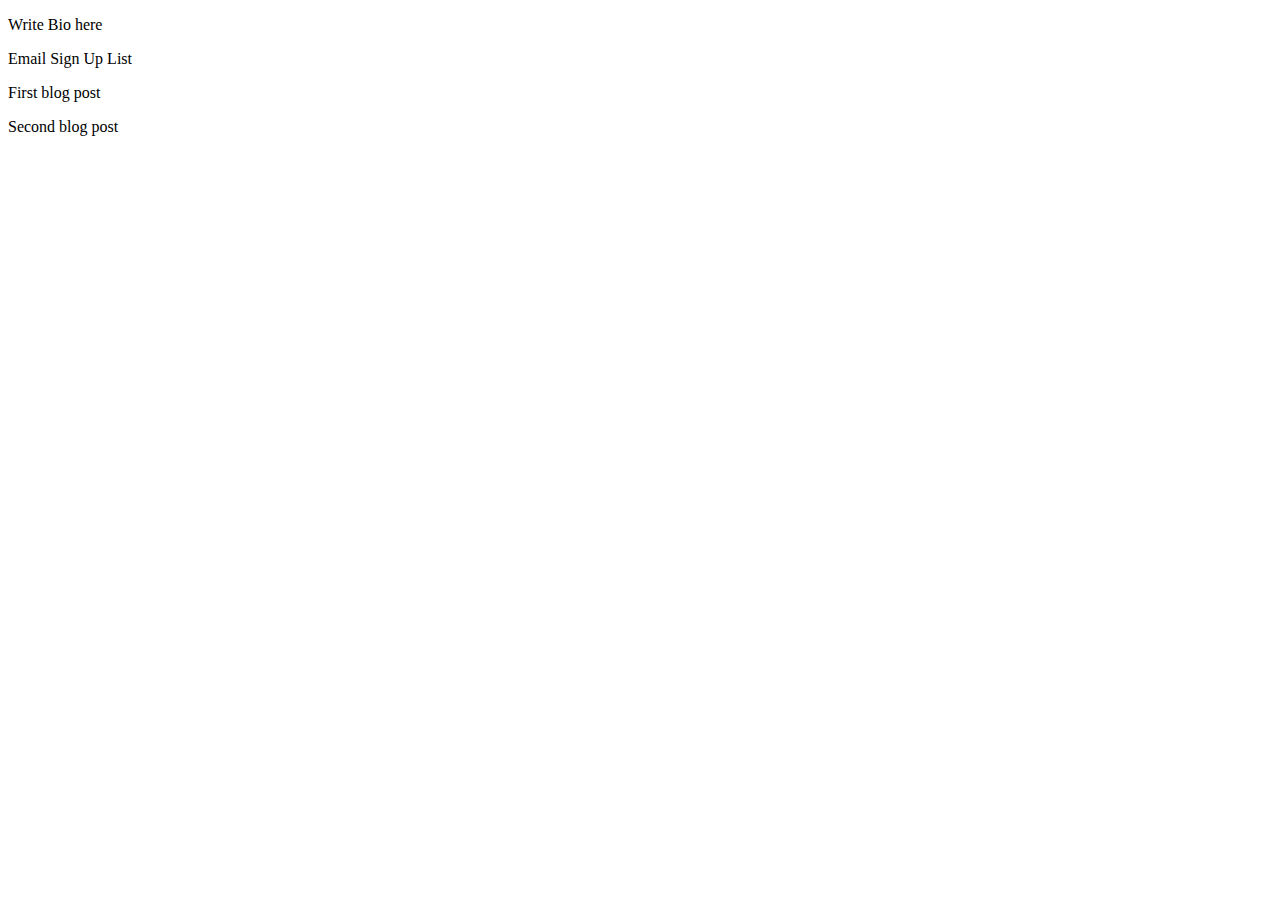
==== index.html @ a48d9d2a "base html and files" ====
<!DOCTYPE html>
<html>
    <head>
        <meta charset="utf-8" />
     <title>Personal Blog</title>
        <meta name="description" content="Blog"/>
    </head>
    <body>
        <div class="sidebar">
            <div class="bio">
                <p>Write Bio here</p>
            </div>
            <div class="emailList">
                Email Sign Up List
            </div>
        </div>
        <div class="content">
            <div class="post">
            <p>First blog post</p>
            </div>
            <div class="post">
            <p>Second blog post</p>
            </div>
        </div>
    </body>
    <footer>
    </footer>
</html>
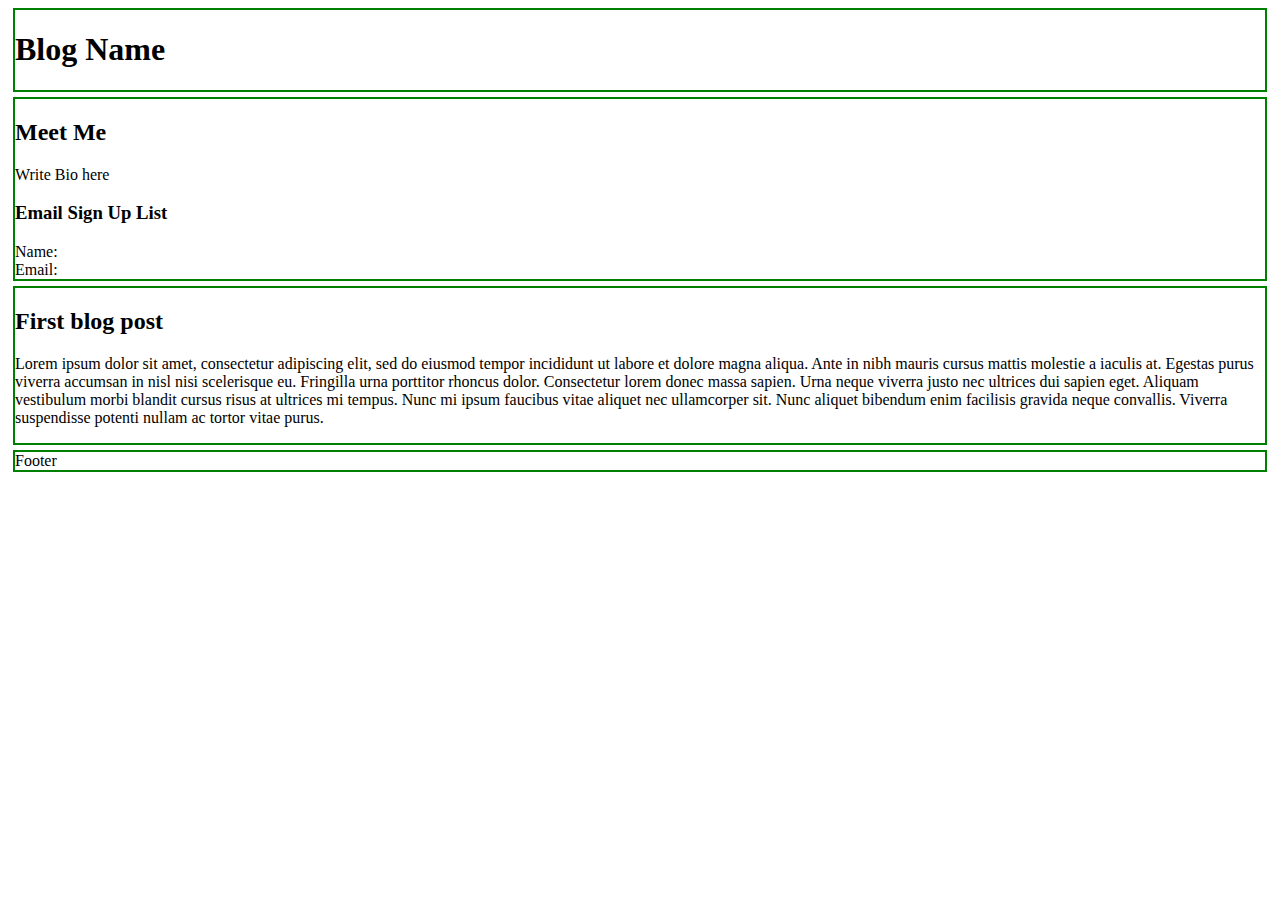
==== commit 64262ad8: "more base html and some css styling to see sections better" ====
--- a/index.html
+++ b/index.html
@@ -2,27 +2,32 @@
 <html>
     <head>
         <meta charset="utf-8" />
+        <link rel="stylesheet" href="main.css">
      <title>Personal Blog</title>
         <meta name="description" content="Blog"/>
     </head>
     <body>
+        <header>
+            <h1>Blog Name</h1>
+        </header>
         <div class="sidebar">
             <div class="bio">
+                <h2>Meet Me</h2>
                 <p>Write Bio here</p>
             </div>
             <div class="emailList">
-                Email Sign Up List
+                <h3>Email Sign Up List</h3>
+                Name:<br>
+                Email:
             </div>
         </div>
         <div class="content">
             <div class="post">
-            <p>First blog post</p>
-            </div>
-            <div class="post">
-            <p>Second blog post</p>
+            <h2>First blog post</h2>
+            <p>Lorem ipsum dolor sit amet, consectetur adipiscing elit, sed do eiusmod tempor incididunt ut labore et dolore magna aliqua. Ante in nibh mauris cursus mattis molestie a iaculis at. Egestas purus viverra accumsan in nisl nisi scelerisque eu. Fringilla urna porttitor rhoncus dolor. Consectetur lorem donec massa sapien. Urna neque viverra justo nec ultrices dui sapien eget. Aliquam vestibulum morbi blandit cursus risus at ultrices mi tempus. Nunc mi ipsum faucibus vitae aliquet nec ullamcorper sit. Nunc aliquet bibendum enim facilisis gravida neque convallis. Viverra suspendisse potenti nullam ac tortor vitae purus.</p>
             </div>
         </div>
     </body>
-    <footer>
+    <footer> Footer
     </footer>
 </html>--- a/main.css
+++ b/main.css
@@ -0,0 +1,17 @@
+header{
+    border: 2px solid green;
+    margin:5px;
+}
+.sidebar{
+    border: 2px solid green;
+    margin:5px;
+}
+.content{
+    border: 2px solid green;
+    margin:5px;
+}
+footer{
+    border: 2px solid green;
+    margin:5px;
+
+}
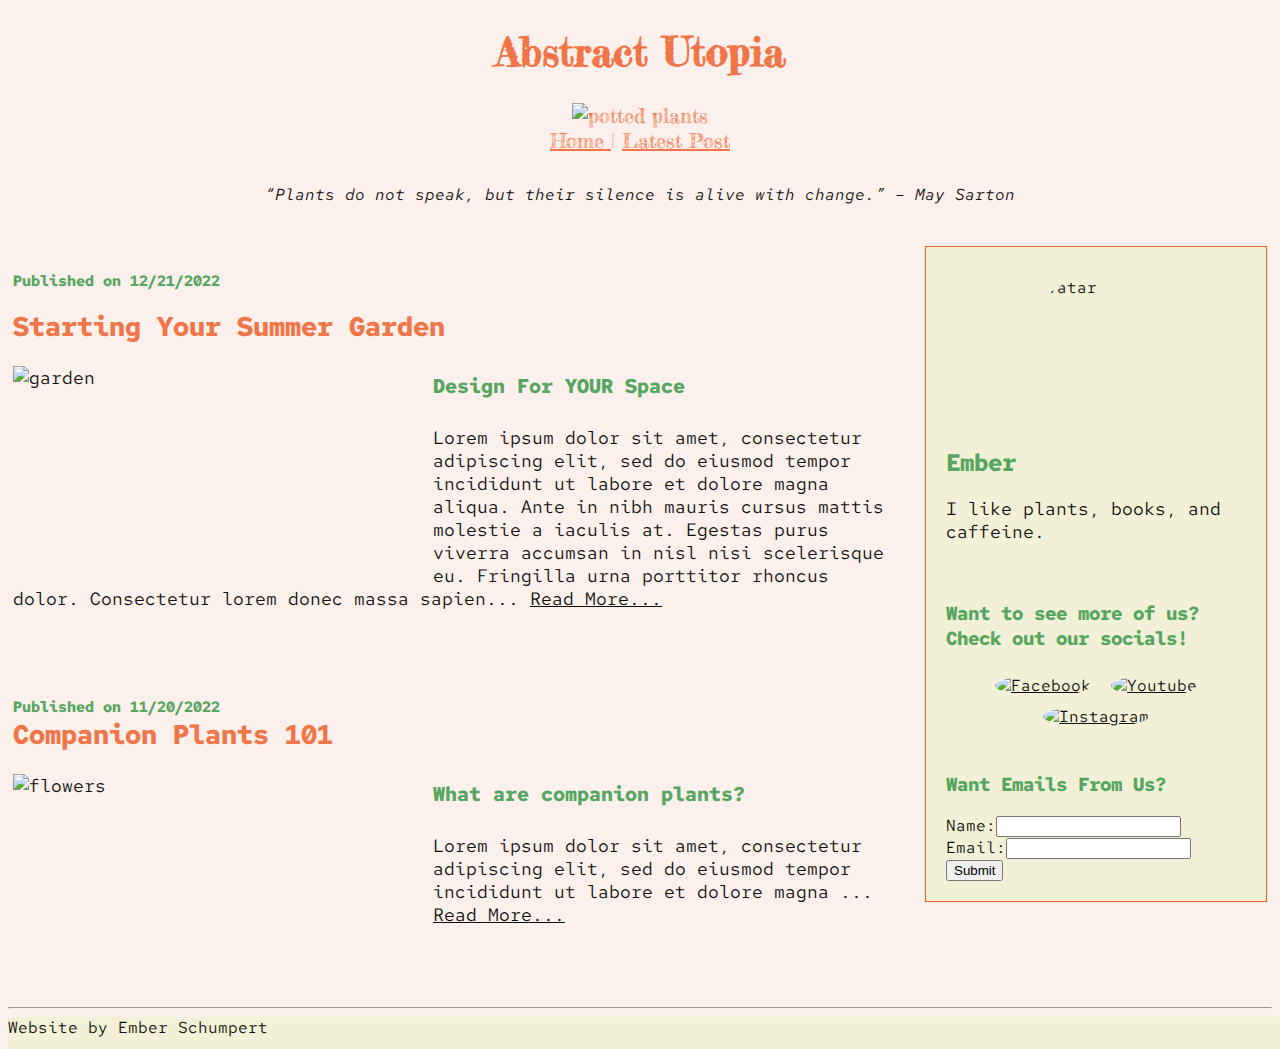
==== commit 4358b522: "css folder, extra flex,increased mobile responsiveness" ====
--- a/index.html
+++ b/index.html
@@ -1,33 +1,88 @@
 <!DOCTYPE html>
 <html>
-    <head>
-        <meta charset="utf-8" />
-        <link rel="stylesheet" href="main.css">
-     <title>Personal Blog</title>
-        <meta name="description" content="Blog"/>
-    </head>
-    <body>
-        <header>
-            <h1>Blog Name</h1>
-        </header>
+
+<head>
+    <meta charset="utf-8" />
+    <meta name="viewport" content="width=device-width, initial-scale=1" />
+    <link rel="stylesheet" href="css/main.css">
+
+    <title>Abstract Utopia</title>
+    <meta name="description" content="Blog" />
+</head>
+
+<body>
+    <header>
+        <div class="inner">
+            <h1>Abstract Utopia</h1>
+            <img class="banner" src="img/banner.png" alt="potted plants">
+            <div class="nav"><a href=index.html> Home </a> |
+                <a href=blog_post.html>Latest Post</a>
+            </div>
+        </div>
+    </header>
+
+    <div class="sitequote">
+        <blockquote cite:"https://www.quoteambition.com/plant-quotes/">“Plants do not speak, but their silence is alive
+            with change.” – May Sarton</blockquote>
+    </div>
+    <div class="container">
         <div class="sidebar">
-            <div class="bio">
-                <h2>Meet Me</h2>
-                <p>Write Bio here</p>
+            <div class="photo">
+                <img id="avatar" src="img/avatar.jpg" alt="avatar">
             </div>
+            <h2>Ember</h2>
+            <p>I like plants, books, and caffeine.</p>
+            <br>
+            <h3>Want to see more of us? Check out our socials!</h3>
+            <div class="socials">
+                <a href="http://facebook.com/"><img class="icons" src="img/fb.png" alt="Facebook"></a>
+                <a href="http://youtube.com/"><img class="icons" src="img/youtube.png" alt="Youtube"></a>
+                <a href="http://instagram.com/"><img class="icons" src="img/insta.png" alt="Instagram"></a>
+            </div>
+            <br>
             <div class="emailList">
-                <h3>Email Sign Up List</h3>
-                Name:<br>
-                Email:
+                <h3>Want Emails From Us?</h3>
+                Name:<input type:"text"><br>
+                Email:<input type:"text"><br>
+                <button type="submit">Submit</button>
+
             </div>
         </div>
         <div class="content">
             <div class="post">
-            <h2>First blog post</h2>
-            <p>Lorem ipsum dolor sit amet, consectetur adipiscing elit, sed do eiusmod tempor incididunt ut labore et dolore magna aliqua. Ante in nibh mauris cursus mattis molestie a iaculis at. Egestas purus viverra accumsan in nisl nisi scelerisque eu. Fringilla urna porttitor rhoncus dolor. Consectetur lorem donec massa sapien. Urna neque viverra justo nec ultrices dui sapien eget. Aliquam vestibulum morbi blandit cursus risus at ultrices mi tempus. Nunc mi ipsum faucibus vitae aliquet nec ullamcorper sit. Nunc aliquet bibendum enim facilisis gravida neque convallis. Viverra suspendisse potenti nullam ac tortor vitae purus.</p>
+                <h5>Published on 12/21/2022</h5>
+                <div class="mobile">
+                    <hr>
+                </div>
+                <p>
+                <h2>Starting Your Summer Garden</h2>
+                <img class="preview" src="img/garden.jpg" alt="garden">
+                <h4>Design For YOUR Space</h4>
+                Lorem ipsum dolor sit amet, consectetur adipiscing elit, sed do eiusmod tempor incididunt ut
+                labore et dolore magna aliqua. Ante in nibh mauris cursus mattis molestie a iaculis at. Egestas
+                purus viverra accumsan in nisl nisi scelerisque eu. Fringilla urna porttitor rhoncus dolor.
+                Consectetur lorem donec massa sapien... <a href=blog_post.html>Read More...</a></p>
+                <br>
+            </div>
+            <br>
+            <div class="post">
+                <h5>Published on 11/20/2022</h5>
+                <div class="mobile">
+                    <hr>
+                </div>
+                <h2>Companion Plants 101</h2>
+                <img class="preview" src="img/garden2.jpeg" alt="flowers">
+                <p>
+                <h4>What are companion plants?</h4>
+                Lorem ipsum dolor sit amet, consectetur adipiscing elit, sed do eiusmod tempor incididunt ut
+                labore et dolore magna ... <a href=blog_post.html>Read More...</a>
+                </p>
             </div>
         </div>
-    </body>
-    <footer> Footer
-    </footer>
+    </div>
+</body>
+<hr>
+<footer> Website by Ember Schumpert
+</footer>
+
 </html>--- a/css/main.css
+++ b/css/main.css
@@ -0,0 +1,2 @@
+@import url('https://fonts.googleapis.com/css2?family=Fredericka+the+Great&family=Red+Hat+Mono:ital,wght@0,300;0,500;1,400&display=swap');
+@import url('mainstyle.css');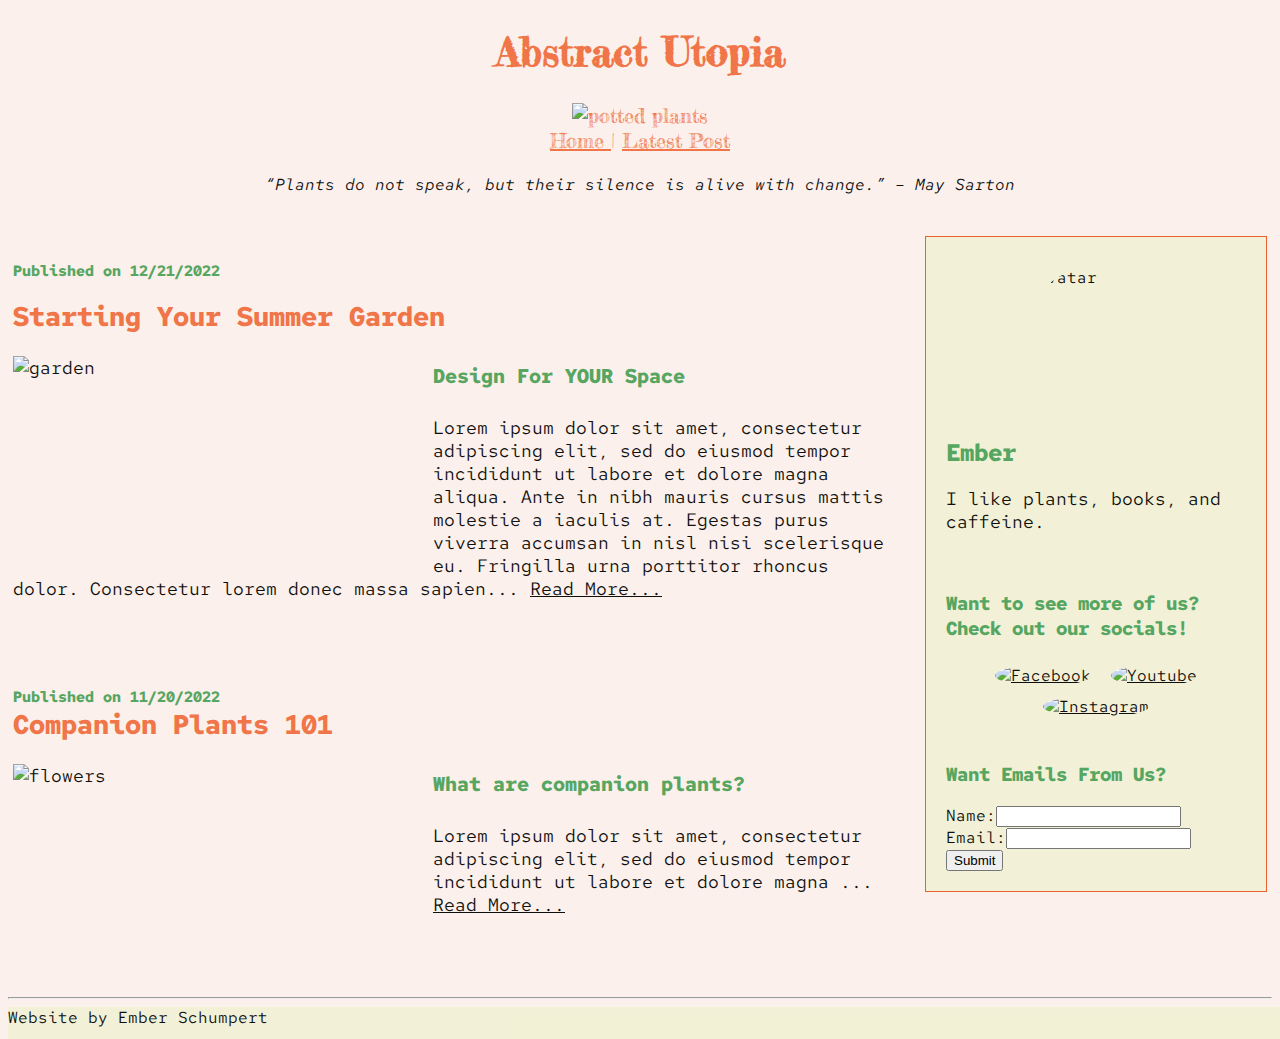
==== commit 0e4e4245: "Increased responsiveness for medium size devices" ====
--- a/index.html
+++ b/index.html
@@ -12,12 +12,11 @@
 
 <body>
     <header>
-        <div class="inner">
-            <h1>Abstract Utopia</h1>
-            <img class="banner" src="img/banner.png" alt="potted plants">
-            <div class="nav"><a href=index.html> Home </a> |
-                <a href=blog_post.html>Latest Post</a>
-            </div>
+        <h1>Abstract Utopia</h1>
+        <img class="banner" src="img/banner.png" alt="potted plants">
+        <div class="nav">
+            <a href=index.html> Home </a> |
+            <a href=blog_post.html>Latest Post</a>
         </div>
     </header>
 
